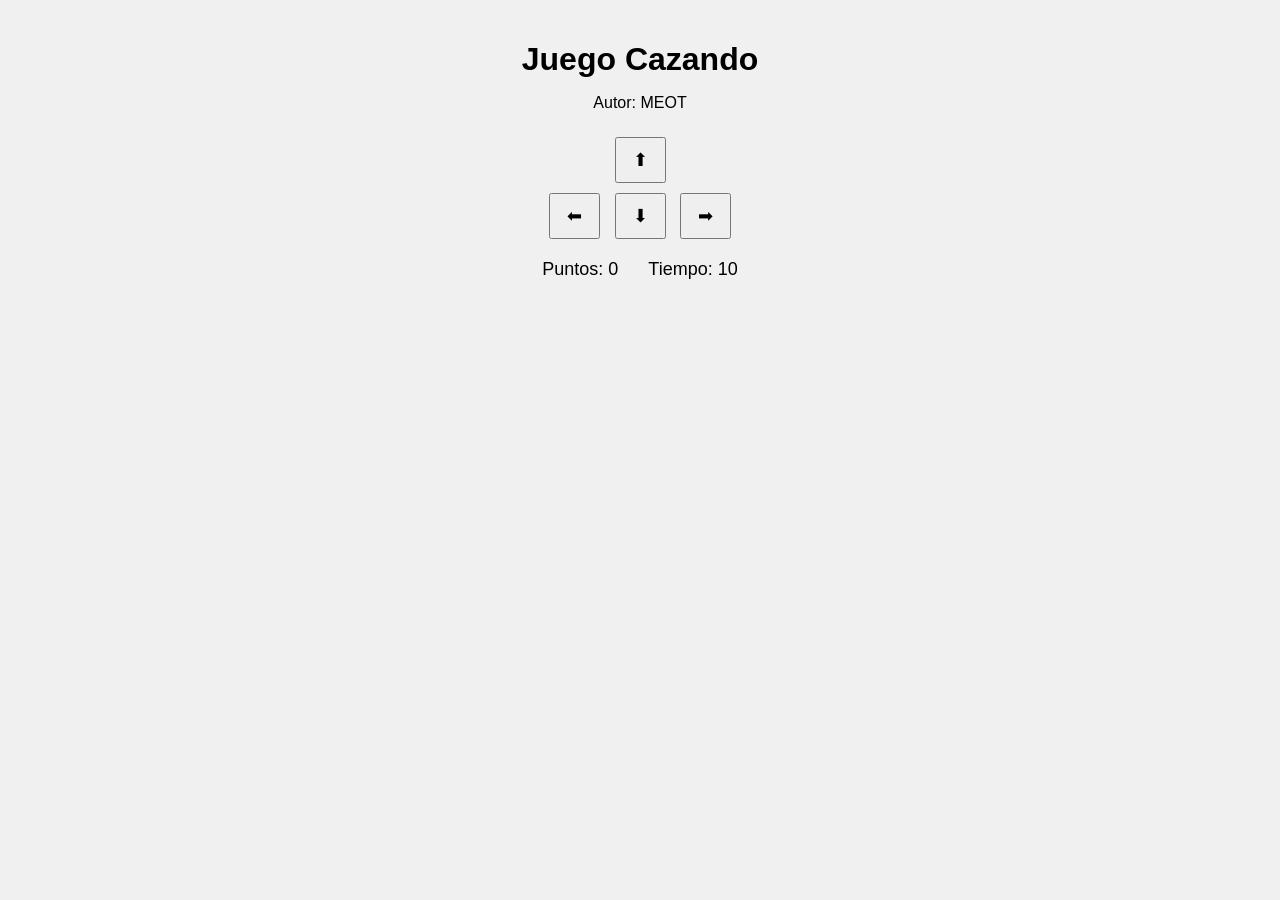
==== cazando.html @ ce93c98e "carga repositorio juego_cruzado correcto" ====
<!DOCTYPE html>
<html>
<head>
  <title>Juego Cazando</title>
  <link rel="stylesheet" href="cazando.css">
</head>
<body>

  <h1>Juego Cazando</h1>
  <p>Autor: MEOT</p>


  <div class="controles">
    <button>⬆</button>
    <br>
    <button>⬅</button>
    <button>⬇</button>
    <button>➡</button>
  </div>


  <div class="panel">
    <span>Puntos: <span id="puntos">0</span></span>
    <span>Tiempo: <span id="tiempo">10</span></span>
  </div>

  <p id="mensaje"></p>

<script src="cazando.js"></script>
</body>
</html>
---- cazando.css ----
body {
  text-align: center;
  font-family: Arial, sans-serif;
  background: #f0f0f0;
  margin: 0;
  padding: 20px;
}

h1 {
  margin-bottom: 5px;
}

.panel {
  margin: 15px 0;
  font-size: 18px;
  display: flex;
  justify-content: center;
  gap: 30px;
}

canvas {
  background: white;
  border: 2px solid black;
}

.controles {
  margin-top: 20px;
}

button {
  margin: 5px;
  padding: 10px 16px;
  font-size: 18px;
  cursor: pointer;
}

#mensaje {
  font-size: 20px;
  font-weight: bold;
  color: darkred;
  margin-top: 15px;
}
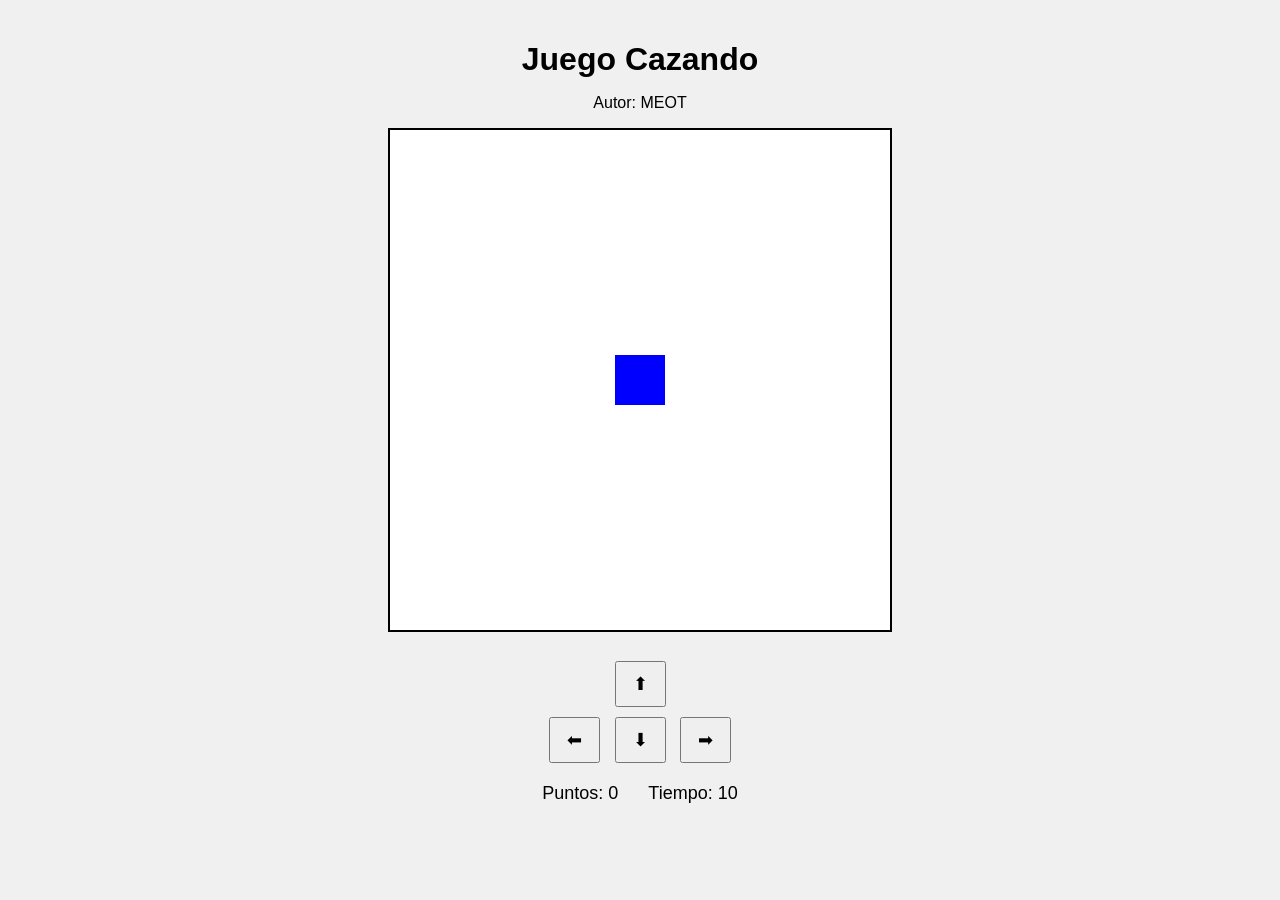
==== commit e55ff1ae: "crear rectangulo y centrar cargar funcion desde body" ====
--- a/cazando.html
+++ b/cazando.html
@@ -4,11 +4,11 @@
   <title>Juego Cazando</title>
   <link rel="stylesheet" href="cazando.css">
 </head>
-<body>
+<body onload="graficarGato()">
 
   <h1>Juego Cazando</h1>
   <p>Autor: MEOT</p>
-
+  <canvas id="areaJuego" width="500" height="500" > </canvas>
 
   <div class="controles">
     <button>⬆</button>
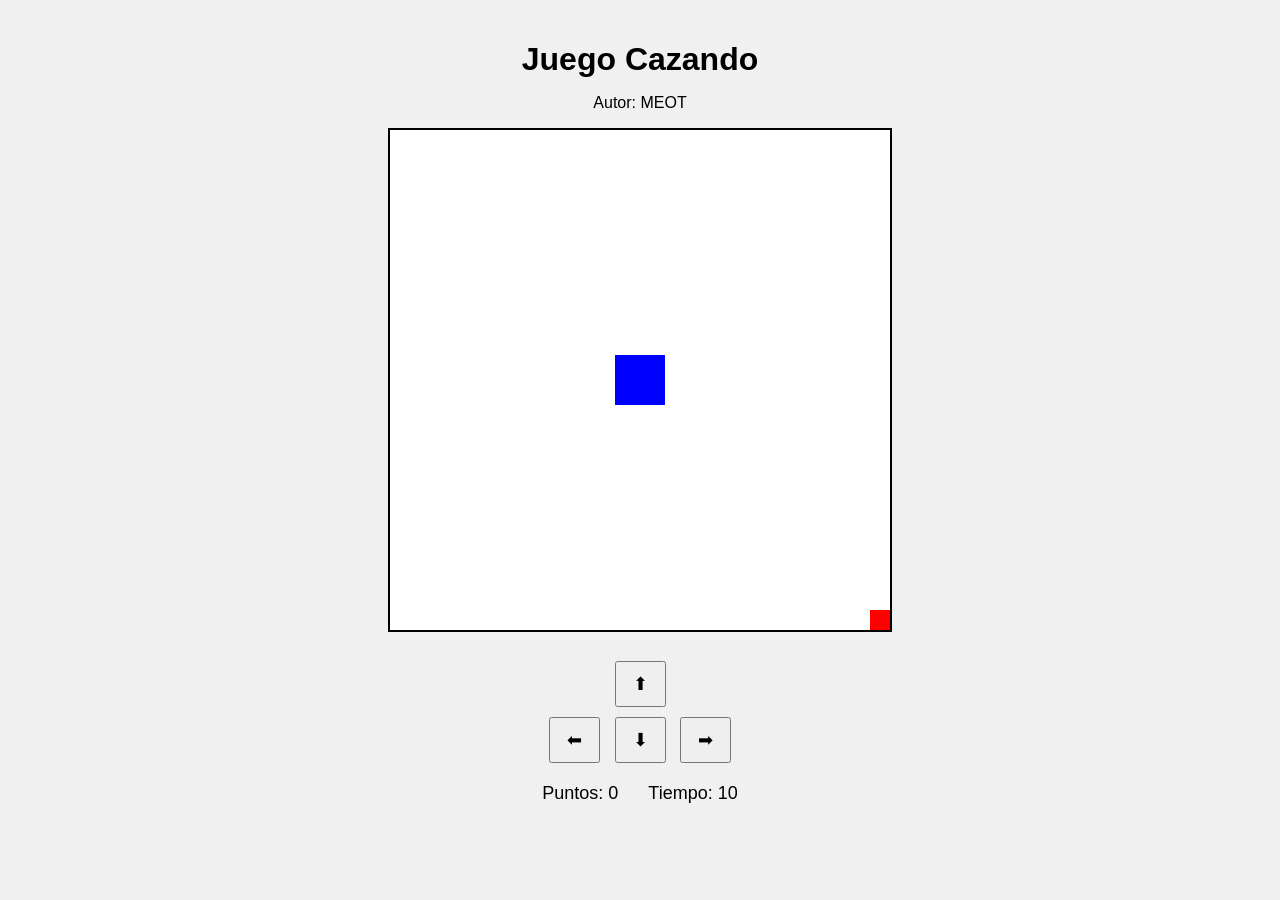
==== commit 5eb3c8f5: "crear variable, constantes funcion iniciar gato centrado comida esquina inferior derecha" ====
--- a/cazando.html
+++ b/cazando.html
@@ -4,7 +4,7 @@
   <title>Juego Cazando</title>
   <link rel="stylesheet" href="cazando.css">
 </head>
-<body onload="graficarGato()">
+<body onload="iniciarJuego()">
 
   <h1>Juego Cazando</h1>
   <p>Autor: MEOT</p>
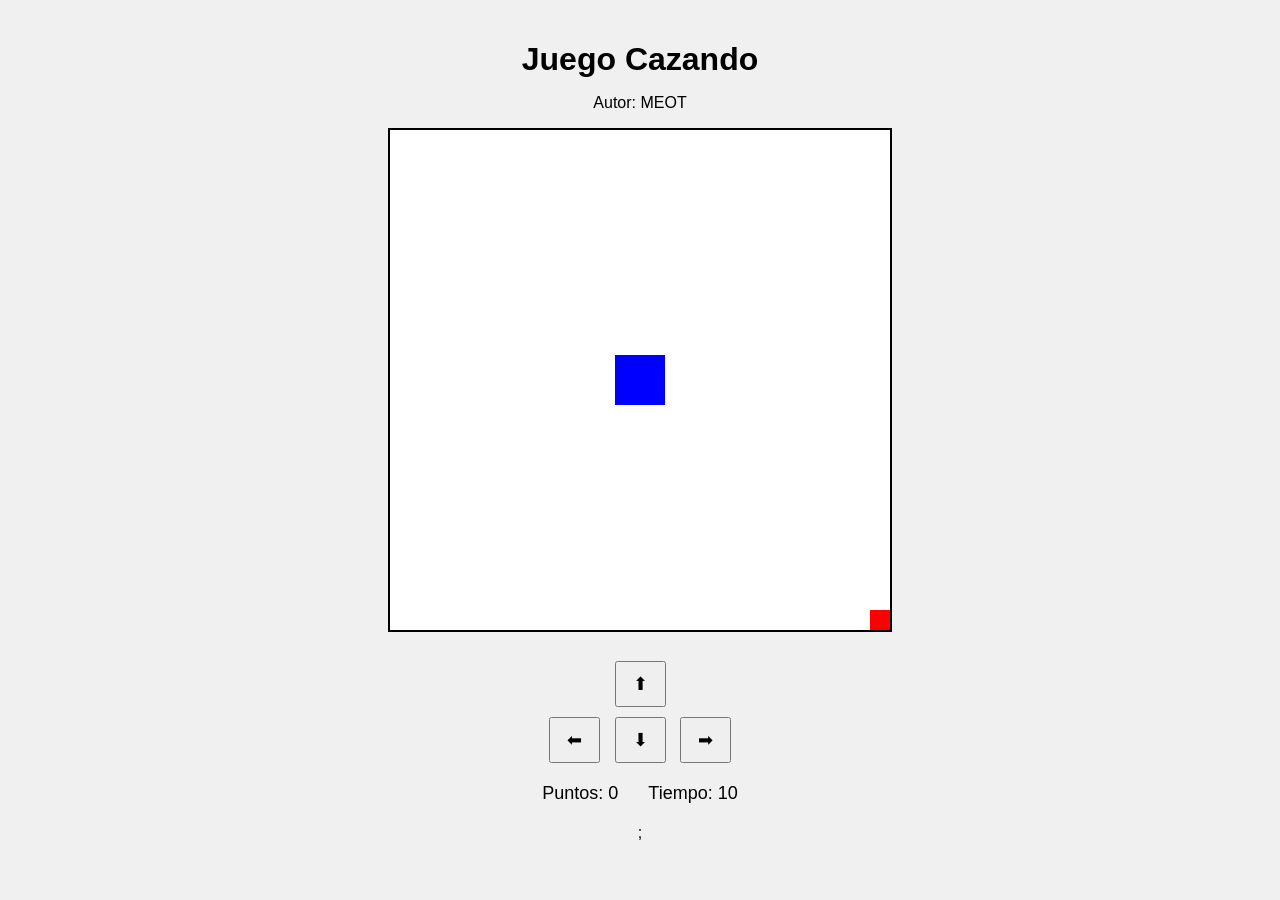
==== commit 39d99100: "Incrementar el puntaje y mostrarlo en pantalla." ====
--- a/cazando.html
+++ b/cazando.html
@@ -11,11 +11,11 @@
   <canvas id="areaJuego" width="500" height="500" > </canvas>
 
   <div class="controles">
-    <button>⬆</button>
+    <button onclick="moverArriba()" >⬆</button>
     <br>
-    <button>⬅</button>
-    <button>⬇</button>
-    <button>➡</button>
+    <button onclick="moverIzquierda()" >⬅</button>
+    <button onclick="moverAbajo()" >⬇</button>
+    <button onclick="moverDerecha()" > ➡</button>
   </div>
 
 
@@ -27,5 +27,6 @@
   <p id="mensaje"></p>
 
 <script src="cazando.js"></script>
+;<script src="utilitarios.js"></script>
 </body>
 </html>
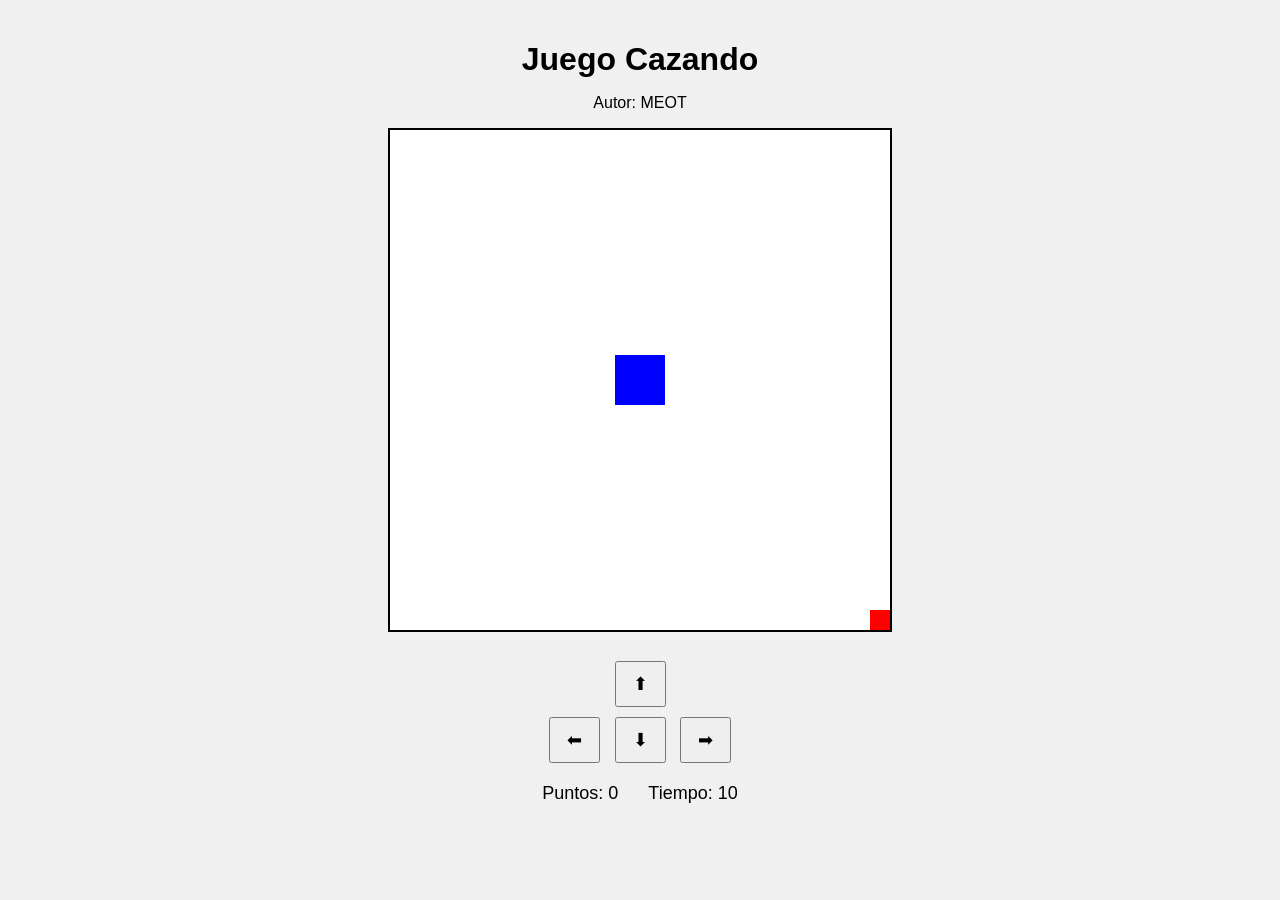
==== commit 363bd15c: "PARTE 5 – CUENTA REGRESIVA" ====
--- a/cazando.html
+++ b/cazando.html
@@ -27,6 +27,6 @@
   <p id="mensaje"></p>
 
 <script src="cazando.js"></script>
-;<script src="utilitarios.js"></script>
+<script src="utilitarios.js"></script>
 </body>
 </html>
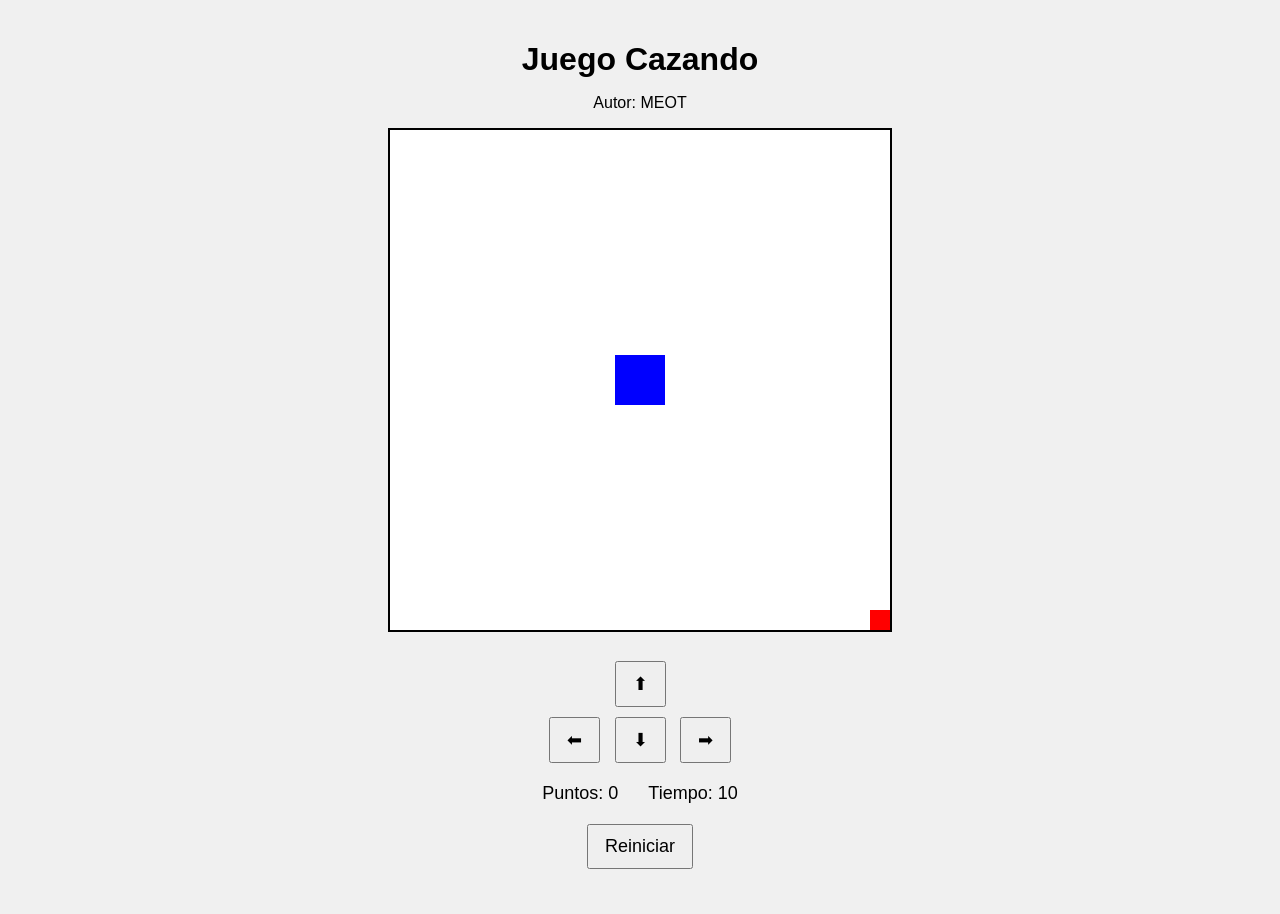
==== commit 2ad7c6dd: "6 – REINICIAR" ====
--- a/cazando.html
+++ b/cazando.html
@@ -24,6 +24,10 @@
     <span>Tiempo: <span id="tiempo">10</span></span>
   </div>
 
+  <div class="panel">
+    <button onclick="reiniciar()" >Reiniciar</button>
+  </div>
+
   <p id="mensaje"></p>
 
 <script src="cazando.js"></script>
